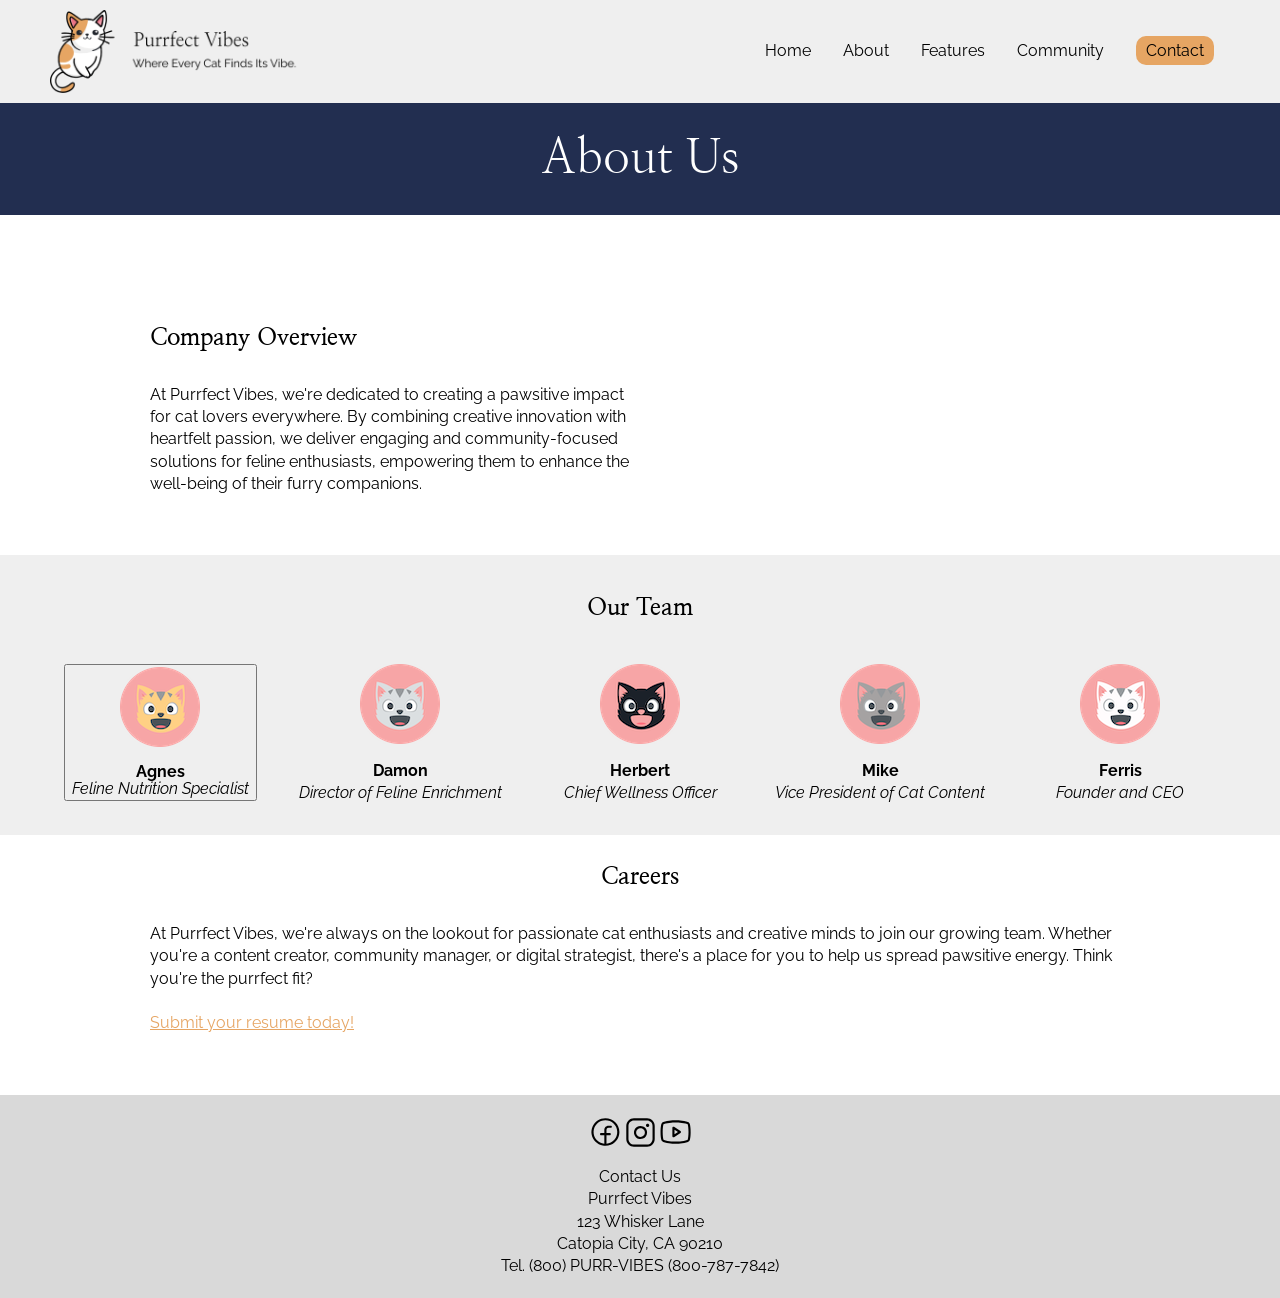
==== beginning/about.html @ a24df7e7 "FIles Uploaded" ====
<!DOCTYPE html>
<html lang="en">
<head>
    <meta charset="utf-8">
    <meta name="viewport" content="width=device-width, initial-scale=1.0">
    <link rel="apple-touch-icon" sizes="180x180" href="images/favicons/apple-touch-icon.png">
    <link rel="icon" type="image/png" sizes="32x32" href="images/favicons/favicon-32x32.png">
    <link rel="icon" type="image/png" sizes="16x16" href="images/favicons/favicon-16x16.png">
    <link rel="manifest" href="images/favicons/site.webmanifest">
    <link rel="preconnect" href="https://fonts.googleapis.com">
    <link rel="preconnect" href="https://fonts.gstatic.com" crossorigin>
    <link href="https://fonts.googleapis.com/css2?family=Nanum+Myeongjo&family=Raleway:ital,wght@0,100..900;1,100..900&display=swap" rel="stylesheet">
    <link rel="stylesheet" href="https://cdnjs.cloudflare.com/ajax/libs/font-awesome/6.5.1/css/all.min.css">
    <title>About Purrfect Vibes</title>
    <link rel="stylesheet" href="css/reset.css">
    <link rel="stylesheet" href="css/styles.css">
    <script src="scripts/jquery.min.js" defer></script>
    <script src="scripts/scripts.js"></script>
</head>
<body class="about">
    <header>
        <div class="container">
            <a href="index.html"><img src="images/logo.png" alt="logo"></a>
            <input type="checkbox" class="navToggler" id="navToggler">
            <nav>
                <ul>
                    <li><a href="index.html">Home</a></li>
                    <li><a href="about.html">About</a></li>
                    <li><a href="features.html">Features</a>
                        <ul class="sub-menu">
                            <li><a href="features.html#cat-care">Cat Care</a></li>
                            <li><a href="features.html#quizzes">Quizzes</a></li>
                            <li><a href="features.html#community">Community</a></li>
                        </ul>
                    </li>
                    <li><a href="community.html">Community</a></li>
                    <li><a href="contact.html" class="button">Contact</a></li>
                </ul>
            </nav>
            <label for="navToggler" class="navTogglerMenu" name="navToggler">
                <img src="images/menu.svg" class="menuOpen" alt="menu">
                <img src="images/x.svg" class="menuClose" alt="close">
            </label>
        </div>
    </header>
    <section class="title">
        <div class="container">
            <h1>About Us</h1>
        </div>
    </section>
    <section class="container">
        <div class="overview-container">
            <div>
                <h2>Company Overview</h2>
                <p>At Purrfect Vibes, we're dedicated to creating a pawsitive impact for cat lovers everywhere. By combining creative innovation with heartfelt passion, we deliver engaging and community-focused solutions for feline enthusiasts, empowering them to enhance the well-being of their furry companions.</p>
            </div>
            <div>
                <div class="video-container"><iframe src="https://www.youtube.com/embed/sI8NsYIyQ2A?si=wf94BvNOsV6cx9m4" title="YouTube video player" frameborder="0" allow="accelerometer; autoplay; clipboard-write; encrypted-media; gyroscope; picture-in-picture; web-share" referrerpolicy="strict-origin-when-cross-origin" allowfullscreen></iframe></div>
            </div>
        </div>
    </section>
    <section>
        <div class="light-grey-bg">
            <h2>Our Team</h2>
            <div class="about-container container">
                <!-- Agnes -->
                <div class="about-block">
                    <button class="open-modal-btn" data-target="#agnes-modal">
                        <img src="images/head-agnes.png" alt="Agnes" />
                        <p>
                            <strong>Agnes</strong><br>
                            <em>Feline Nutrition Specialist</em>
                        </p>
                </div>
                <!-- Damon -->
                <div class="about-block">
                    <a href="#damon-modal">
                        <img src="images/head-damon.png" alt="Damon" />
                        <p>
                            <strong>Damon</strong><br>
                            <em>Director of Feline Enrichment</em>
                        </p>
                    </a>
                </div>
                <!-- Herbert -->
                <div class="about-block">
                    <a href="#herbert-modal">
                        <img src="images/head-herbert.png" alt="Herbert" />
                        <p>
                            <strong>Herbert</strong><br>
                            <em>Chief Wellness Officer</em>
                        </p>
                    </a>
                </div>
                <!-- Mike -->
                <div class="about-block">
                    <a href="#mike-modal">
                        <img src="images/head-mike.png" alt="Mike" />
                        <p>
                            <strong>Mike</strong><br>
                            <em>Vice President of Cat Content</em>
                        </p>
                    </a>
                </div>
                <!-- Ferris -->
                <div class="about-block">
                    <a href="#ferris-modal">
                        <img src="images/head-ferris.png" alt="Ferris" />
                        <p>
                            <strong>Ferris</strong><br>
                            <em>Founder and CEO</em>
                        </p>
                    </a>
                </div>
            </div>
            
        </div>
        <!-- Modals -->
        <div id="agnes-modal" class="modal">
            <div class="modal-content">
                <h3>Agnes</h3>
                <p>
                    Agnes brings a wealth of expertise in feline dietary health, helping cat owners make informed decisions about their pets' nutrition. From crafting guides on balanced diets to highlighting the best treats, she ensures every feline fan has the tools to keep their cats healthy and happy.
                </p>
                <a href="#" class="close-btn"><i class="fa-solid fa-xmark"></i></a>
            </div>
        </div>
        
        <div id="damon-modal" class="modal">
            <div class="modal-content">
                <h3>Damon</h3>
                <p>
                    Damon leads the way in creating engaging and enriching content for both cats and their humans. He spearheads interactive features like quizzes, product reviews, and playtime tips, ensuring our audience can build meaningful connections with their furry friends.
                </p>
                <a href="#" class="close-btn"><i class="fa-solid fa-xmark"></i></a>
            </div>
        </div>
        
        <div id="herbert-modal" class="modal">
            <div class="modal-content">
                <h3>Herbert</h3>
                <p>
                    Herbert oversees all things related to feline health and well-being. From behavior guides to wellness tips, his focus is on empowering cat parents with resources to provide the best care for their companions.
                </p>
                <a href="#" class="close-btn"><i class="fa-solid fa-xmark"></i></a>
            </div>
        </div>
        
        <div id="mike-modal" class="modal">
            <div class="modal-content">
                <h3>Mike</h3>
                <p>
                    Mike is the driving force behind Purrfect Vibes' engaging blog posts, memes, and educational articles. His creative direction ensures our platform strikes the perfect balance of entertainment and information, keeping our audience coming back for more.
                </p>
                <a href="#" class="close-btn"><i class="fa-solid fa-xmark"></i></a>
            </div>
        </div>
        
        <div id="ferris-modal" class="modal">
            <div class="modal-content">
                <h3>Ferris</h3>
                <p>
                    Ferris founded Purrfect Vibes with a vision to bring together a community of cat lovers. As a lifelong feline enthusiast, Ferris is dedicated to providing a platform that educates, entertains, and inspires. Under Ferris's leadership, Purrfect Vibes continues to grow as the ultimate destination for all things cat-related.
                </p>
                <a href="#" class="close-btn"><i class="fa-solid fa-xmark"></i></a>
            </div>
        </div>        
    </section>
    <section class="container small careers-container">
        <h2>Careers</h2>
        <p>At Purrfect Vibes, we're always on the lookout for passionate cat enthusiasts and creative minds to join our growing team. Whether you're a content creator, community manager, or digital strategist, there's a place for you to help us spread pawsitive energy. Think you're the purrfect fit?<br><br>
            <a href="mailto:hr@purrfectvibes.com?subject=MY RESUME&cc=herbert@purrfectvibes.com">Submit your resume today!</a></p>
    </section>

    <footer>
        <div>
            <a href="#"><img src="images/facebook.svg" alt="Facebook"></a>
            <a href="#"><img src="images/instagram.svg" alt="Instagram"></a>
            <a href="#"><img src="images/youtube.svg" alt="Youtube"></a>
        </div>
        <p>
            Contact Us<br>
            Purrfect Vibes<br>
            123 Whisker Lane<br>
            Catopia City, CA 90210<br>
            Tel. (800) PURR-VIBES (800-787-7842)<br>
        </p>
    </footer>
</body>
</html>
---- beginning/css/styles.css ----
body, textarea {
    font-size: 16px;
    font-family: "Raleway", serif;
    font-optical-sizing: auto;
    font-weight: 400;
    font-style: normal;    
    margin: 0;
    line-height: 1.4em;
}
h1, h2, h3, h4, h5, h6 {
    font-family: "Nanum Myeongjo", serif;
    font-weight: 400;
    font-style: normal;
}
h1 {
    font-size: 3rem;
    margin: 0;
}
h2 {
    margin-bottom: 32px;
    font-weight: 600;
}
h3 {
    font-weight: 600;
}
.container {
    max-width: 1200px;
    margin: auto;
    padding: 10px;
}
a {
    color: #e6a563;
}
a:hover {
    opacity: 0.8;
}
h2 {
    text-align: center;
}
img {
    width: 100%;
}
/**Header**/
header {
    background-color: #efefef;
}
header a {
    text-decoration: none;
    color: #000;
}
header a:hover {
    color: #e6a563;
}
header .container {
    padding: 10px;
    display: flex;
    align-items: center;
    justify-content: flex-end;
}
header .container > a:first-child {
    width: 250px;
    margin-right: auto;

}
header ul {
    list-style-type: none;
    display: flex;
    align-items: center;
    margin: 0;
}
.button {
    background-color: #e6a563;
    border-radius: 10px;
    padding: 5px 10px;
}
.button:hover {
    background-color: #fff;
}
nav li {
    margin: 0 1em;
    position: relative;
    padding-bottom: 20px;
    padding-top: 20px;
}
.sub-menu {
    position: absolute;
    left: 0;
    flex-direction: column;
    margin-top: 20px;
    gap: 20px;
    background-color: #fff;
    border: 1px solid #efefef;
    border-radius: 20px;
    padding: 10px 20px 20px 10px;
    align-items: flex-start;
    display: none;
}
.sub-menu li {
    padding: 0;
}
nav li:hover > .sub-menu,
nav li > .sub-menu:hover  {
    display: flex;
}
.navTogglerMenu, .navToggler {
    display: none;
}
.title {
    background-color: #222e50;
    text-align: center;
    color: #fff;
    margin-bottom: 30px;
    padding: 20px 0;
}
/**Home Page**/
body.home {
    background-color: #efefef;
}
.hero {
    background-color: #FFCF83;
}
.hero .container {
    display: flex;
    justify-content: space-between;
    padding: 50px 20px;
}
.hero img {
    width: 300px;
}
.hero .hero-text {
    display: flex;
    flex-direction: column;
    justify-content: center;
    width: 50%;
}
.feature-container {
    display: flex;
    justify-content: center;
    gap: 50px;
    padding-bottom: 20px;
}
.feature-block {
    text-align: center;
    background-color: #fff;
    padding: 20px;
    flex: auto;
    width: 32%;
}
.testimonials {
    background-color: #222e50;
    padding-bottom: 30px;
}
.testimonials h2 {
    color: #fff;
    text-align: center;
}
.testimonial-container {
    display: flex;
    gap: 50px;
}
.testimonial-block {
    background-color: #fff;
    padding: 20px;
    flex: auto;
    width: 33%;
}
.team {
    padding-bottom: 20px;
}
.team img {
    width: 80px;
    margin: auto;
}
/**About Page**/
.container.small {
    max-width: 1000px;
}
.overview-container {
    display: flex;
    flex-wrap: wrap;
    align-items: center;
    max-width: 1000px;
    margin: auto;
} 
.overview-container h2 {
    text-align: left;
}
.overview-container>div {
    flex: 1;
    min-width: 300px; /* Ensures a minimum width for items */
    margin: 10px; /* Adds spacing between elements */
}
.video-container {
    position: relative;
    width: 100%;
    padding-bottom: 56.25%; /* 16:9 aspect ratio */
    height: 0;
}

.video-container iframe {
    position: absolute;
    top: 0;
    left: 0;
    width: 100%;
    height: 100%;
}
.light-grey-bg {
    background-color: #efefef;
    padding: 20px 0;
}
.about-container {
    display: flex;
    justify-content: space-between;
    gap: 20px;
}
.about-block {
    text-align: center;
    width: 25%;
}
.about-block a {
    text-decoration: none;
    color: #000;
}
.about-block img {
    width: 80px;
    height: 80px;
    margin: auto;
}
.modal {
    display: none; /* Hidden by default */
    position: fixed; /* Stay in place */
    z-index: 1000; /* Sit on top */
    left: 0;
    top: 0;
    width: 100%; /* Full width */
    height: 100%; /* Full height */
    overflow: auto; /* Enable scroll if needed */
    background-color: rgba(0, 0, 0, 0.7); /* Black w/ opacity */
}
.modal-content {
    position: relative;
    background-color: #fefefe;
    margin: 15% auto; /* 15% from the top and centered */
    padding: 20px;
    border: 1px solid #888;
    width: 80%; /* Could be more or less, depending on screen size */
}
.close-btn {
    color: #000;
    position: absolute;
    font-size: 28px;
    top: 20px;
    right: 20px;
}
.close-btn:hover,
.close-btn:focus {
    color: #e6a563;
    text-decoration: none;
    cursor: pointer;
}
.modal:target {
    display: block;
}
.careers-container {
    margin-bottom: 50px;
}
/**Community Page**/
.community {
    display: grid;
    gap: 20px;
    grid-template-columns: repeat(3, 1fr);
    margin-bottom: 30px;
    max-width: 1000px;
}
.event-block {
    border: 1px solid #efefef;
    box-shadow: 10px 10px 10px #efefef;
    text-align: center;;
}
.event-block img {
    width: 100%;
}
.event-block h3, .event-block p {
    padding: 0 20px;
}
.event-block.featured {
    grid-column: span 3;
    display: grid;
    grid-template-areas: 
    "image title"
    "image text";
    grid-template-columns: 1fr 1fr;
    grid-template-rows: auto 1fr;
    grid-column-gap: 20px;
}
.event-block.featured img {
    grid-area: image;
}
.event-block.featured h3 {
    grid-area: title;
    text-align: left;
}
.event-block.featured p {
    grid-area: text;
    text-align: left;
}
.event-block span {
    font-style: italic;
    color: #787878;
    font-size: 0.9em;;
}
.event-block p {
    padding-bottom: 20px;
}
/**Feature Page**/
.feature-page-block {
    border: 1px solid #efefef;
    padding: 20px;
    border-radius: 20px;
}
.feature-page-block h3 {
    text-align: center;
}
.feature-page-block img {
    height: 200px;
    object-fit: cover;
}
ul.paw-list {
    list-style: none; 
    padding: 0; 
}
ul.paw-list li {
    position: relative; 
    padding-left: 30px; 
    margin-bottom: 10px;
}
ul.paw-list li::before {
    content: "\f1b0"; 
    font-family: "Font Awesome 5 Free"; 
    font-weight: 900; 
    position: absolute; 
    left: 0; 
    top: 0; 
    color: #333; 
}
.accordion {
    max-width: 700px;
    margin: 0 auto;
    border: 1px solid #ddd;
    border-radius: 8px;
    margin-bottom: 30px;
}  
.accordion-item {
    border-bottom: 1px solid #ddd;
    position: relative;
}  
.accordion-checkbox {
    display: none;
} 
.accordion-header {
    display: block;
    background-color: #f9f9f9;
    color: #333;
    cursor: pointer;
    padding: 15px;
    text-transform: capitalize;
    transition: background-color 0.3s;
}  
.accordion-header:hover {
    background-color: #eee;
}  
.accordion-content {
    max-height: 0;
    overflow: hidden;
    background-color: #fff;
    padding: 0 15px;
    transition: max-height 0.3s ease, padding 0.3s ease;
}  
.accordion-content p {
    margin: 15px 0;
}  
.accordion-checkbox:checked ~ .accordion-content {
    max-height: 200px;
    padding: 15px;
}   
/**Contact**/
.contact-container {
    display: flex;
    gap: 50px;
    margin-bottom: 50px;
    justify-content: center;
}
.contact-container .address-container {
    width: 30%;
    display: flex;
    flex-direction: column;
    gap: 20px;
}

.contact-container .form-container {
    width: 70%;
    max-width: 600px;
}
form {
    display: grid;
    grid-template-columns: repeat(2, 1fr); /* Two columns of equal width */
    gap: 1rem;
}
.form-group {
    display: flex;
    flex-direction: column;
}
.full-width {
    grid-column: span 2; 
}
input[type="email"],input[type="text"],input[type="tel"],textarea, select {
    width:100%;
    height:38px;
    padding:6px 10px;
    background-color:#fff;
    border:1px solid #D1D1D1;
    border-radius:4px;
    box-shadow:none;
    box-sizing:border-box;
}
textarea {
    min-height:65px;
    padding-top:6px;
    padding-bottom:6px;
}
form label {
    font-weight:600;
    margin-bottom: 10px;
}
form input[type="checkbox"], form input[type="radio"] {
    display:inline;
}
form .inline-checkbox label {
    font-weight: 400;
}
input[type="submit"] {
	padding: 0 30px;
	font-size: 11px;
	font-weight: 600;
	line-height: 38px;
	letter-spacing: .1rem;
	text-transform: uppercase;
	background-color: transparent;
	border-radius: 4px;
	border: 1px solid #bbb;
	cursor: pointer;
 }
input[type="submit"]:hover, input[type="submit"]:focus {
    color:#333;
    border-color:#888;
    outline:0;
}
input[type="text"]:required, input[type="tel"]:required, input[type="email"]:required {
    border-color:red;
}
input[type="text"]:valid, input[type="tel"]:valid, input[type="email"]:valid {
    border-color:green;
}
/**Footer**/
footer {
    text-align: center;
    background-color: #D9D9D9;
    padding: 20px;
}
footer > div {
    display: flex;
    justify-content: center;
}
footer img {
    width: 35px;
}

/**Tablet Styles**/
@media only screen and (max-width: 1040px) {
    .community {
        grid-template-columns: repeat(2, 1fr);
    }
    .event-block.featured {
        grid-column: span 2;
    }
    .features-page .feature-container {
        flex-wrap: wrap;
        gap: 10px;
    }
    .features-page .feature-page-block {
        width: 40%;
    }
}

/**Mobile Styles**/
@media only screen and (max-width: 767px) {
    header .container {
        flex-wrap: wrap;
        position: relative;
    }
    header img {
        width: 200px;
    }
    header nav {
        position: absolute;
        width: 100%;
        top: 90px;
        left: 0;
        display: none;
    }
    header nav ul {
        flex-direction: column;
        align-items: center;
        justify-content: center;
        width: 100vw;
        background-color: #efefef;
        padding: 0;
        border-top: 1px solid #fff;
    }
    header nav li {
        width: 100%;
        text-align: center;
        border-bottom: 1px solid #fff;
        padding: 10px 0;
        margin: 0;
    }
    header nav li:last-child {
        border-bottom: none;
        padding: 0;
    }
    header .button {
        width: 100%;
        border-radius: 0;
        display: block;
        padding: 10px;
    }
    .navToggler, .navTogglerMenu {
        display: block;
    }
    .navTogglerMenu img {
        width: 25px;
    }
    .navToggler:checked ~ nav {
        display: block;
    }
    .navToggler, .menuClose, .navToggler:checked ~ .navTogglerMenu .menuOpen {
        display: none;
    }
    .navToggler:checked ~ .navTogglerMenu .menuClose {
        display: block;
    }
    .sub-menu {
        display: flex;
        position: relative;
        border-radius: 0;
        gap: 20px;
        padding: 10px;
    }
    .hero .container {
        display: block;
        text-align: center;
    }
    .hero .hero-text {
        width: 100%;
        margin-bottom: 30px;
    }
    .feature-container {
        flex-direction: column;
        gap: 20px;
    }
    .feature-block {
        width: 100%;
    }
    .testimonial-container {
        flex-direction: column;
        gap: 20px;
    }
    .testimonial-block {
        width: 100%;
    }
    .about-container {
        flex-wrap: wrap;
        justify-content: center;
    }
    .about {
        text-align: center;
    }
    .about-container {
        gap: 50px;
    }
    .about-block {
        flex-direction: column;
    }
    .overview-container h2 {
        text-align: center;
    }
    .community {
        grid-template-columns: repeat(1, 1fr);
    }
    .event-block.featured {
        grid-column: span 2;
    }
    .features-page .feature-container {
        display: block;
    }
    .features-page .feature-page-block {
        width: 100%;
    } 
    .community {
        display: flex;
        flex-direction: column;
    }
    .event-block.featured {
        display: flex;
        flex-direction: column;
    } 
    .contact {
        text-align: center;
    }
    .contact-container {
        flex-direction: column;
    }
    .contact-container .address-container, .contact-container .form-container {
        width: 100%;
    }
    form {
        grid-template-columns: 1fr;
    }
    .full-width {
        grid-column: span 1;
    }
}
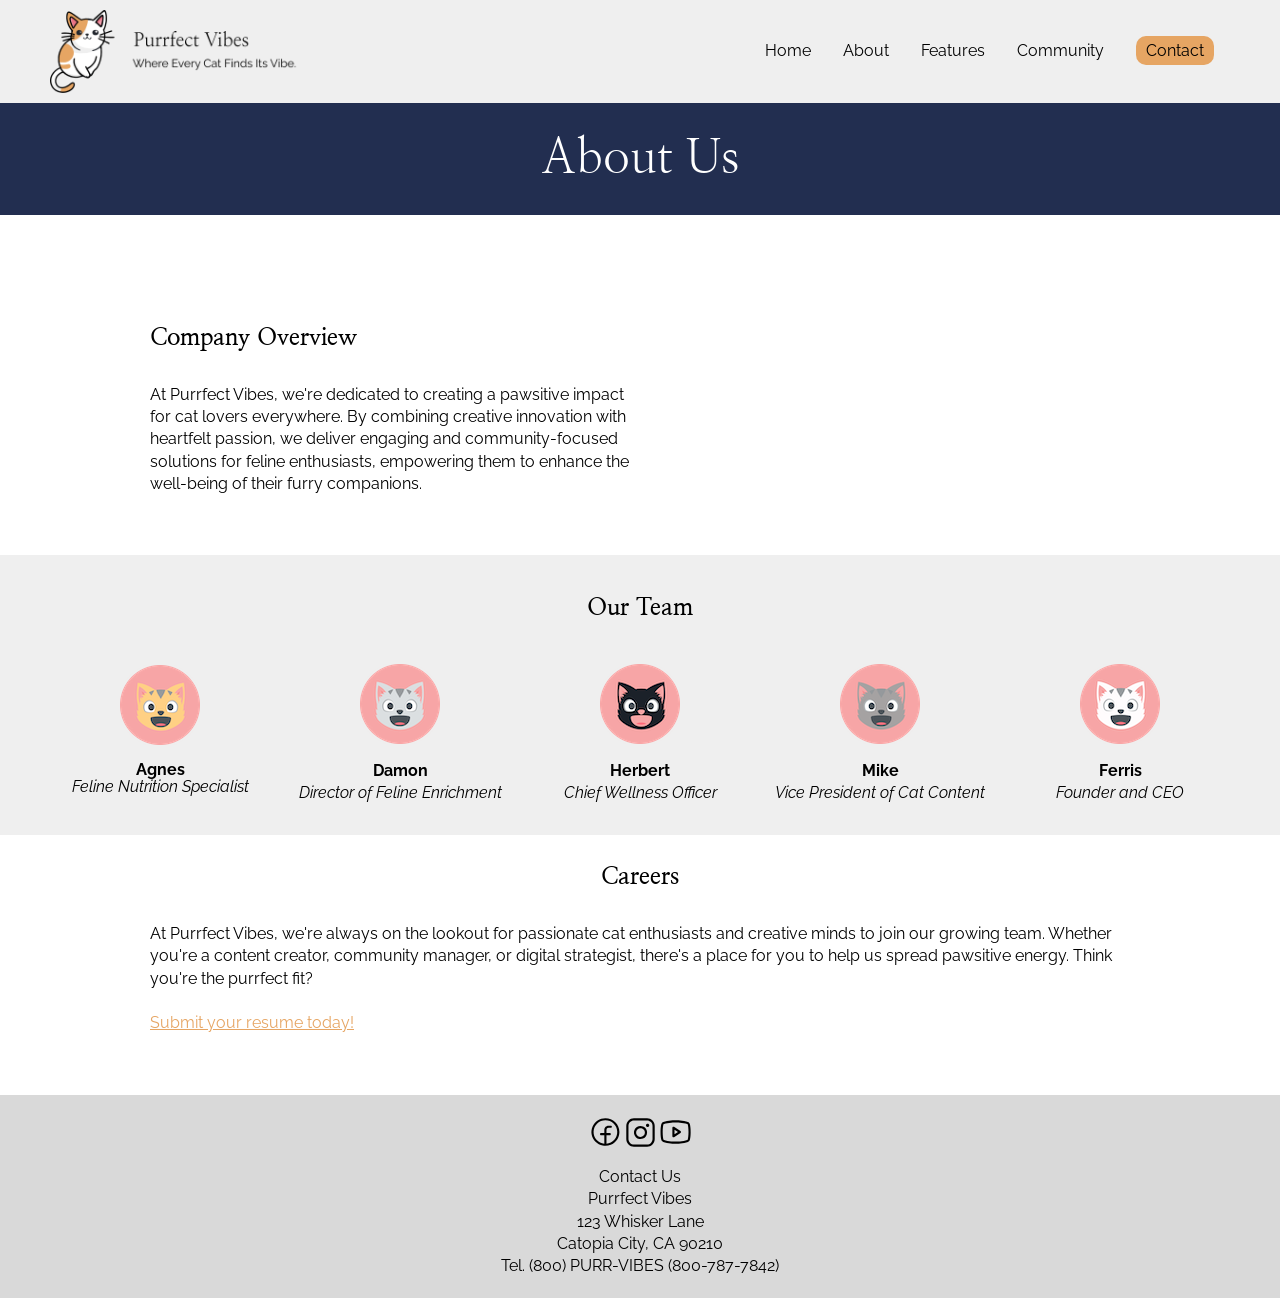
==== commit 80c48fc1: "Accordion Test" ====
--- a/beginning/about.html
+++ b/beginning/about.html
@@ -71,6 +71,7 @@
                             <strong>Agnes</strong><br>
                             <em>Feline Nutrition Specialist</em>
                         </p>
+                    </button>
                 </div>
                 <!-- Damon -->
                 <div class="about-block">
--- a/beginning/css/styles.css
+++ b/beginning/css/styles.css
@@ -225,6 +225,10 @@
     width: 80px;
     height: 80px;
     margin: auto;
+}
+.open-modal-btn {
+    border: none;
+    cursor: pointer;
 }
 .modal {
     display: none; /* Hidden by default */
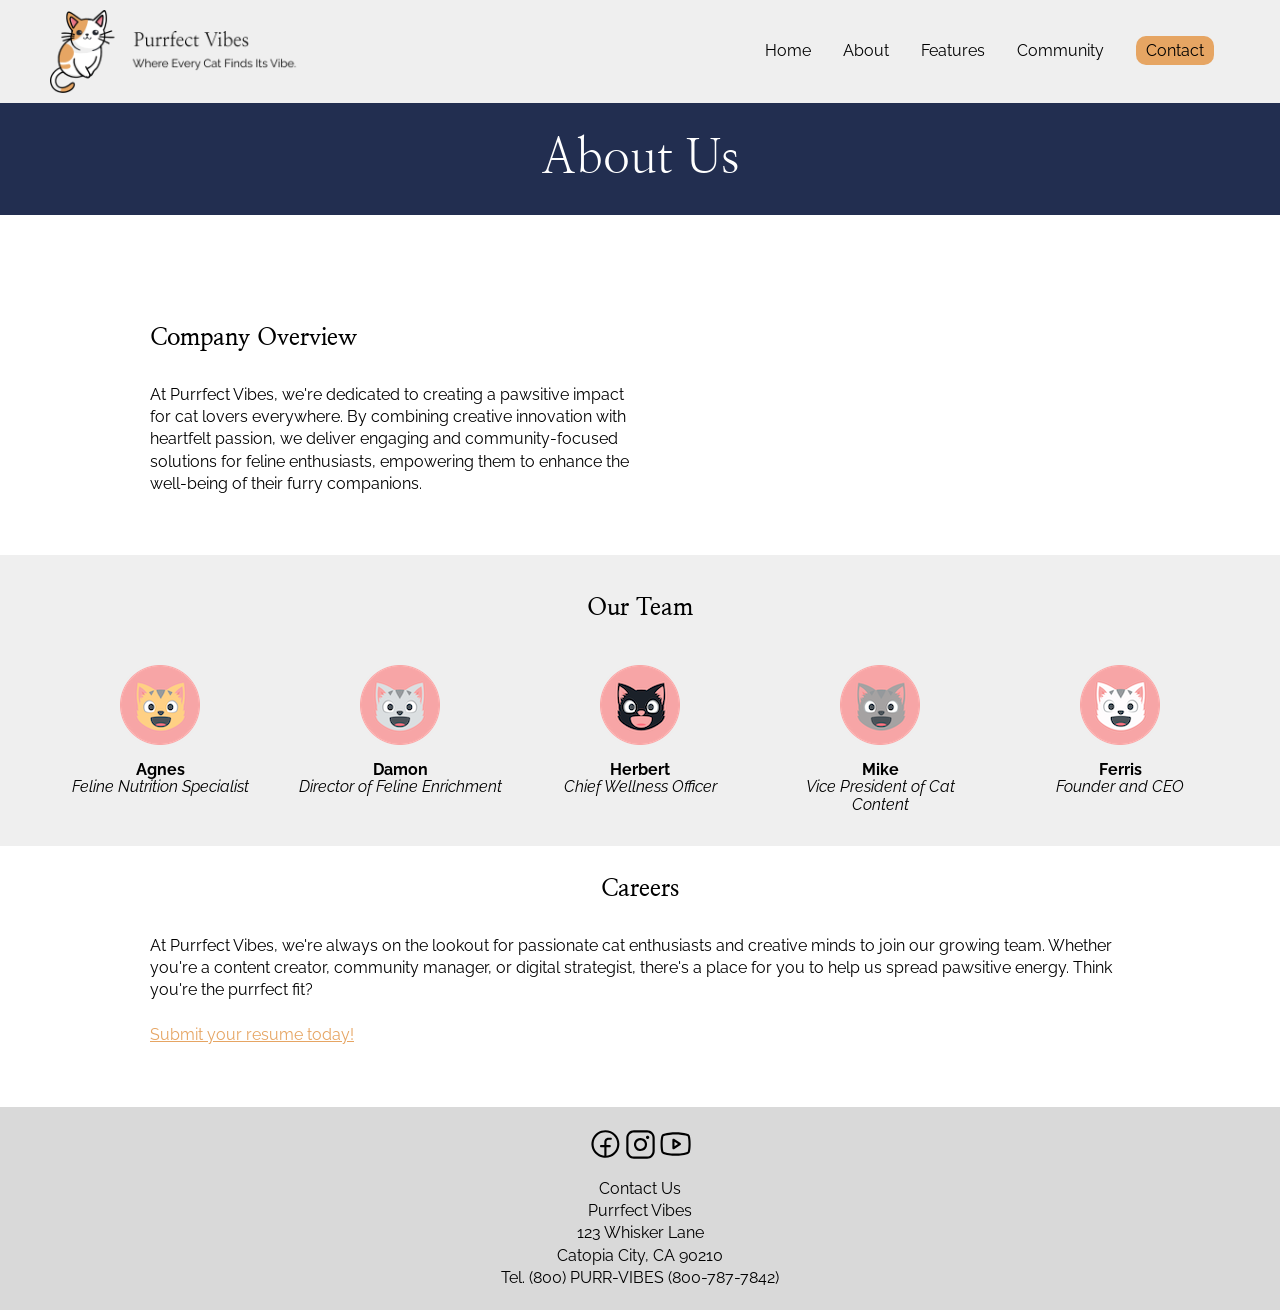
==== commit bea5ea1d: "Modal Done" ====
--- a/beginning/about.html
+++ b/beginning/about.html
@@ -15,7 +15,7 @@
     <link rel="stylesheet" href="css/reset.css">
     <link rel="stylesheet" href="css/styles.css">
     <script src="scripts/jquery.min.js" defer></script>
-    <script src="scripts/scripts.js"></script>
+    <script src="scripts/scripts.js" defer></script>
 </head>
 <body class="about">
     <header>
@@ -75,43 +75,44 @@
                 </div>
                 <!-- Damon -->
                 <div class="about-block">
-                    <a href="#damon-modal">
+                    <button class="open-modal-btn" data-target="#damon-modal">
                         <img src="images/head-damon.png" alt="Damon" />
                         <p>
                             <strong>Damon</strong><br>
                             <em>Director of Feline Enrichment</em>
                         </p>
-                    </a>
+                    </button>
                 </div>
                 <!-- Herbert -->
                 <div class="about-block">
-                    <a href="#herbert-modal">
+                    <button class="open-modal-btn" data-target="#herbert-modal">
                         <img src="images/head-herbert.png" alt="Herbert" />
                         <p>
                             <strong>Herbert</strong><br>
                             <em>Chief Wellness Officer</em>
                         </p>
-                    </a>
+                    </button>
                 </div>
                 <!-- Mike -->
                 <div class="about-block">
-                    <a href="#mike-modal">
+                    <button class="
+                    open-modal-btn" data-target="#mike-modal">
                         <img src="images/head-mike.png" alt="Mike" />
                         <p>
                             <strong>Mike</strong><br>
                             <em>Vice President of Cat Content</em>
                         </p>
-                    </a>
+                    </button>
                 </div>
                 <!-- Ferris -->
                 <div class="about-block">
-                    <a href="#ferris-modal">
+                    <button class="open-modal-btn" data-target="#ferris-modal">
                         <img src="images/head-ferris.png" alt="Ferris" />
                         <p>
                             <strong>Ferris</strong><br>
                             <em>Founder and CEO</em>
                         </p>
-                    </a>
+                    </button>
                 </div>
             </div>
             
--- a/beginning/css/styles.css
+++ b/beginning/css/styles.css
@@ -358,9 +358,9 @@
     border-bottom: 1px solid #ddd;
     position: relative;
 }  
-.accordion-checkbox {
+/* .accordion-checkbox {
     display: none;
-} 
+}  */
 .accordion-header {
     display: block;
     background-color: #f9f9f9;
@@ -374,19 +374,20 @@
     background-color: #eee;
 }  
 .accordion-content {
-    max-height: 0;
-    overflow: hidden;
+    display: none;
+    /* max-height: 0; */
+    /* overflow: hidden; */
     background-color: #fff;
     padding: 0 15px;
-    transition: max-height 0.3s ease, padding 0.3s ease;
+    /* transition: max-height 0.3s ease, padding 0.3s ease; */
 }  
 .accordion-content p {
     margin: 15px 0;
 }  
-.accordion-checkbox:checked ~ .accordion-content {
+/* .accordion-checkbox:checked ~ .accordion-content {
     max-height: 200px;
     padding: 15px;
-}   
+}    */
 /**Contact**/
 .contact-container {
     display: flex;
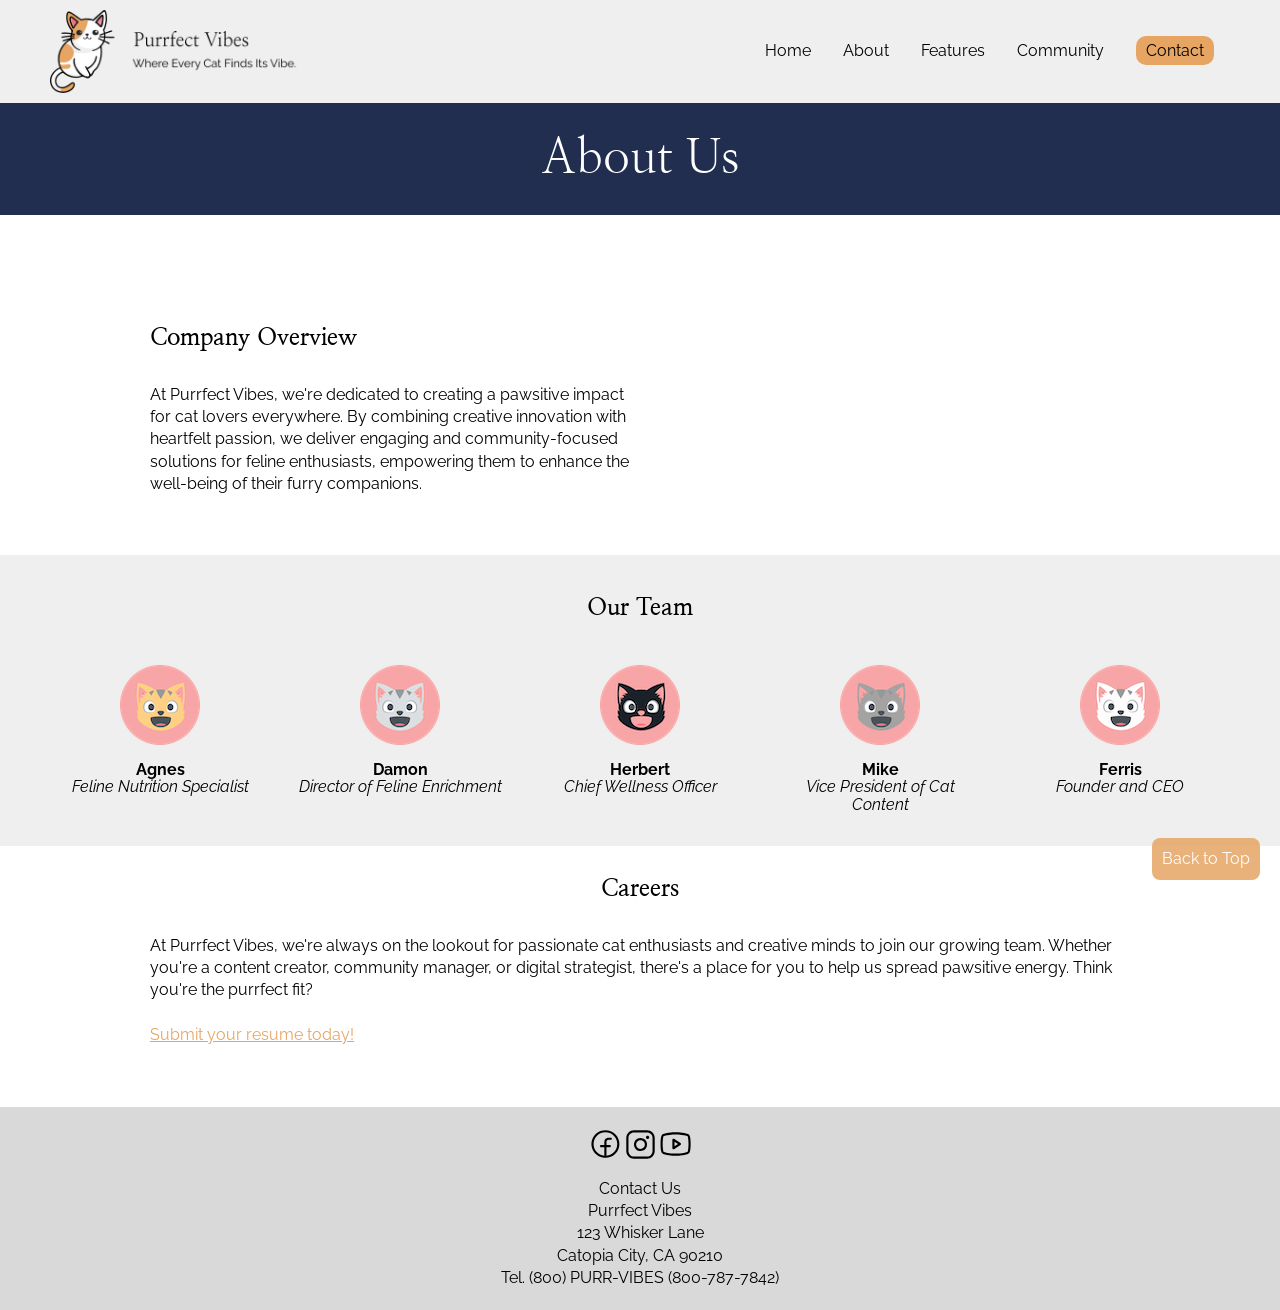
==== commit 054e5df9: "Back to Top Button Done" ====
--- a/beginning/about.html
+++ b/beginning/about.html
@@ -173,6 +173,8 @@
         <p>At Purrfect Vibes, we're always on the lookout for passionate cat enthusiasts and creative minds to join our growing team. Whether you're a content creator, community manager, or digital strategist, there's a place for you to help us spread pawsitive energy. Think you're the purrfect fit?<br><br>
             <a href="mailto:hr@purrfectvibes.com?subject=MY RESUME&cc=herbert@purrfectvibes.com">Submit your resume today!</a></p>
     </section>
+    <!-- Back to Top button -->
+    <a href="#top" id="backToTopBtn">Back to Top</a>
 
     <footer>
         <div>
--- a/beginning/css/styles.css
+++ b/beginning/css/styles.css
@@ -1,3 +1,6 @@
+html {
+    scroll-behavior: smooth;
+}
 body, textarea {
     font-size: 16px;
     font-family: "Raleway", serif;
@@ -480,6 +483,20 @@
     width: 35px;
 }
 
+/* Back to Top Button */
+#backToTopBtn {
+  position: fixed;
+  bottom: 20px;
+  right: 20px;
+  background-color: #e6a563;
+  color: white;
+  padding: 10px;
+  border-radius: 8px;
+  text-decoration: none;
+  display: none;
+}
+
+
 /**Tablet Styles**/
 @media only screen and (max-width: 1040px) {
     .community {
